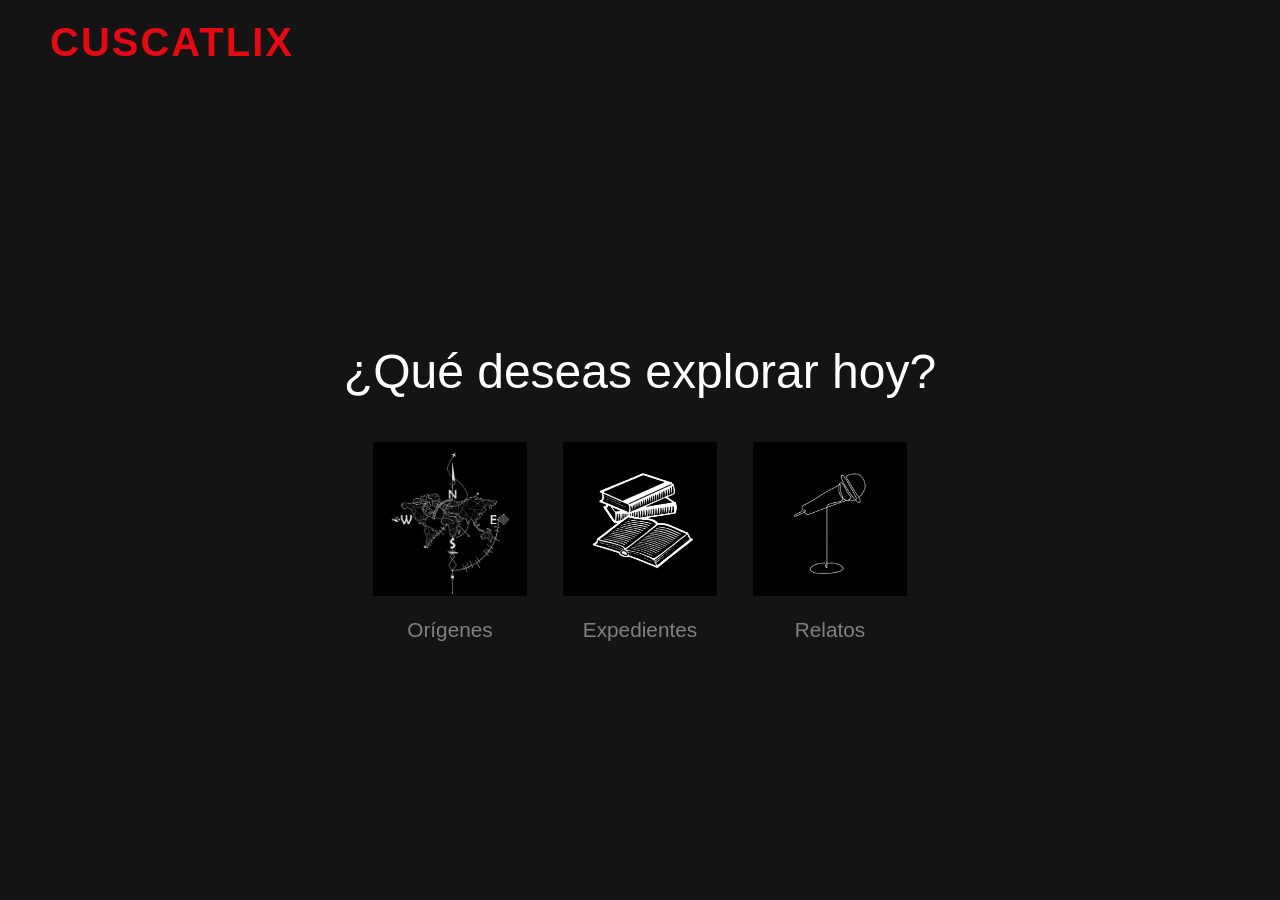
==== index.html @ 32308365 "Inicio, Orígenes y Expedientes" ====
<!DOCTYPE html>
<html lang="es">
<head>
    <meta charset="UTF-8">
    <meta name="viewport" content="width=device-width, initial-scale=1.0">
    <title>CUSCATLIX - Inicio</title>
    <link rel="stylesheet" href="css/style.css">
</head>
<body>
    <div class="contenedor-principal">
        
        <header class="encabezado">
            <h1 class="logo">CUSCATLIX</h1>
        </header>

        <main class="caja-perfiles">
            <h2 class="titulo-pregunta">¿Qué deseas explorar hoy?</h2>
            
            <div class="fila-botones">
                
                <div class="caja-boton">
                    <a href="origenes.html">
                        <img src="img/inicio1.jpg" alt="Orígenes de la Mitología" class="imagen-perfil">
                    </a>
                    <span class="texto-boton">Orígenes</span>
                </div>

                <div class="caja-boton">
                    <a href="expedientes.html">
                        <img src="img/inicio2.jpg" alt="Expedientes de Leyendas" class="imagen-perfil">
                    </a>
                    <span class="texto-boton">Expedientes</span>
                </div>

                <div class="caja-boton">
                    <a href="relatos.html">
                        <img src="img/inicio3.jpg" alt="Relatos y Cuentos" class="imagen-perfil">
                    </a>
                    <span class="texto-boton">Relatos</span>
                </div>

            </div>
        </main>
    </div>
</body>
</html>
---- css/style.css ----
/*  Estilos para la pagina Inicio */

* {
    margin: 0;
    padding: 0;
    box-sizing: border-box;
}

body {
    background-color: #141414;
    color: #ffffff;
    font-family: Arial, sans-serif;
}

.contenedor-principal {
    display: flex;
    flex-direction: column;
    min-height: 100vh;
}

.encabezado {
    padding: 20px 50px;
}

.logo {
    color: #E50914;
    font-size: 2.5rem;
    font-weight: bold;
    letter-spacing: 2px;
}

/* Perfiles del inicio */
.caja-perfiles {
    display: flex;
    flex-direction: column;
    align-items: center;
    justify-content: center;
    flex-grow: 1; 
}

.titulo-pregunta {
    font-size: 3rem;
    font-weight: normal;
    margin-bottom: 40px;
    text-align: center;
}

.fila-botones {
    display: flex;
    gap: 30px; 
    justify-content: center;
    flex-wrap: wrap; 
}

.caja-boton {
    display: flex;
    flex-direction: column;
    align-items: center;
    text-align: center;
}

.imagen-perfil {
    width: 160px;
    height: 160px;
    object-fit: cover; 
    border-radius: 5px;
    border: 3px solid transparent; 
    transition: transform 0.3s ease, border 0.3s ease; 
    cursor: pointer;
}

.caja-boton:hover .imagen-perfil {
    transform: scale(1.1); 
    border: 3px solid white; 
}

.texto-boton {
    margin-top: 15px;
    font-size: 1.3rem;
    color: #808080; 
    transition: color 0.3s ease;
}

.caja-boton:hover .texto-boton {
    color: #ffffff; 
}

/* Estilos para la pagina Origenes */

/* Modificación del encabezado para que flote sobre la imagen */
.encabezado-secundario {
    display: flex;
    justify-content: space-between;
    align-items: center;
    position: absolute; 
    top: 0;
    z-index: 10;
    width: 100%;
    background: linear-gradient(to bottom, rgba(0, 0, 0, 0.8) 0%, rgba(0,0,0,0) 100%);
}

.boton-volver {
    color: white;
    text-decoration: none;
    font-size: 1.2rem;
    font-weight: bold;
    transition: color 0.3s ease;
}

.boton-volver:hover {
    color: #E50914; 
}

/* Banner de portada estilo película */
.contenedor-banner {
    position: relative;
    width: 100%;
    height: 70vh; 
}

.imagen-banner {
    width: 100%;
    height: 100%;
    object-fit: cover;
    object-position: center 20%;
}

.degradado-banner {
    position: absolute;
    bottom: 0;
    width: 100%;
    height: 100%;
    background: linear-gradient(to top, #141414 0%, transparent 60%, rgba(0,0,0,0.4) 100%);
}

.contenido-banner {
    position: absolute;
    bottom: 50px;
    left: 50px;
    z-index: 5;
}

.titulo-pelicula {
    font-size: 4.5rem;
    font-weight: bold;
    text-shadow: 2px 2px 4px rgba(0,0,0,0.8);
    margin-bottom: 10px;
}

.subtitulo-pelicula {
    font-size: 1.8rem;
    color: #a3a3a3;
    text-shadow: 1px 1px 3px rgba(0,0,0,0.8);
}

/* Información general debajo del banner */
.contenedor-informacion {
    display: flex;
    gap: 50px;
    padding: 0 50px 50px 50px;
    max-width: 1200px;
    margin: 0 auto;
}

.columna-texto {
    flex: 2; 
}

.texto-narrativo {
    font-size: 1.2rem;
    line-height: 1.6;
    margin-bottom: 20px;
    color: #d2d2d2; 
}

.texto-narrativo strong {
    color: white; 
}

.columna-imagen {
    flex: 1; 
    display: flex;
    align-items: flex-start;
}

.imagen-secundaria {
    width: 100%;
    border-radius: 5px;
    box-shadow: 0 4px 10px rgba(0,0,0,0.6);
}


/*  Estilos para la pagina Expedientes */

/* Espacio superior para que el encabezado no tape el título */
.titulo-seccion-expedientes {
    text-align: center;
    padding-top: 100px;
    padding-bottom: 40px;
}

.titulo-seccion-expedientes h2 {
    font-size: 3rem;
    margin-bottom: 10px;
}

.titulo-seccion-expedientes p {
    color: #a3a3a3;
    font-size: 1.2rem;
}

/* Contenedor central de la lista de expedientes */
.contenedor-expedientes {
    display: flex;
    flex-direction: column;
    gap: 30px;
    max-width: 1000px;

    margin: 0 auto 100px auto;

    padding: 0 20px;
}

/* Diseño de la tarjeta horizontal */
.tarjeta-expediente {
    display: flex;
    background-color: #1a1a1a; 
    border-radius: 8px;
    overflow: hidden; 
    box-shadow: 0 10px 20px rgba(0,0,0,0.8);
    border-left: 5px solid #E50914; 
    transition: transform 0.3s ease, background-color 0.3s ease;
    height: 400px; /* ¡NUEVO! Fijamos la altura de todas las tarjetas */
}

/* Efecto al pasar el mouse */
.tarjeta-expediente:hover {
    transform: translateY(-5px); 
    background-color: #222222; 
}

/* Variación de posicion de imagenes */
.tarjeta-expediente:nth-child(even) {
    flex-direction: row-reverse;
    border-left: none; 
    border-right: 5px solid #E50914; 
}

/* Imagen del expediente */
.expediente-imagen {
    width: 40%; 
    height: 100%;
    object-fit: cover;
    padding: 30px;
}

/* Texto */
.expediente-contenido {
    width: 60%; 
    padding: 30px 40px;
    display: flex;
    flex-direction: column;
    overflow-y: auto; /* Scroll */
}

/* Diseño del scroll */
.expediente-contenido::-webkit-scrollbar {
    width: 8px;
}
.expediente-contenido::-webkit-scrollbar-track {
    background: #1a1a1a; 
}
.expediente-contenido::-webkit-scrollbar-thumb {
    background-color: #E50914; 
    border-radius: 4px;
}

.expediente-contenido h3 {
    font-size: 1.2rem;
    margin-bottom: 20px;
    margin: 0 auto;
    color: #ffffff;
    flex-shrink: 0; /* Evita que el título se encoja al scrollear */
}
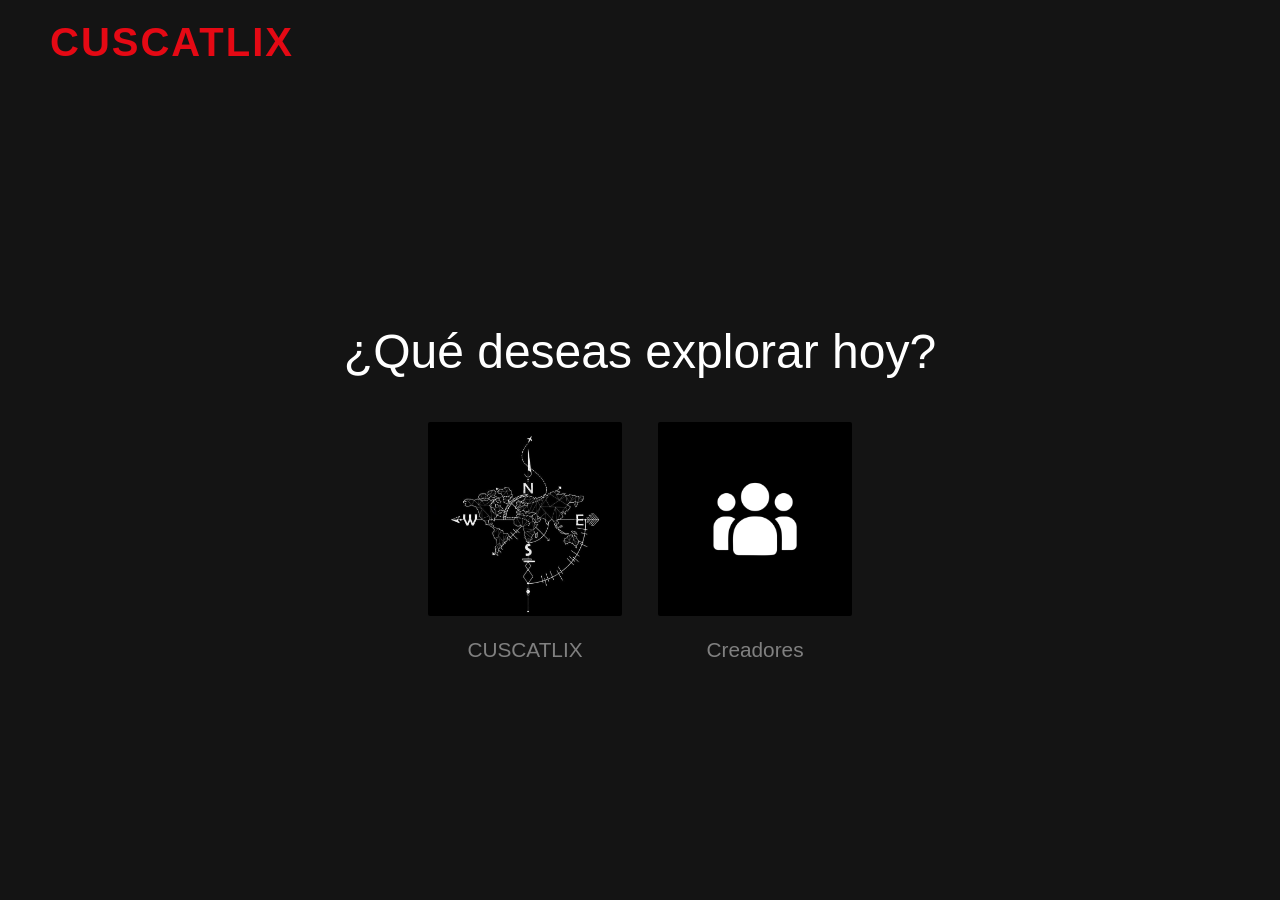
==== commit 2eb9cb23: "Galería de fotos, Contacto corregido y Menú" ====
--- a/index.html
+++ b/index.html
@@ -20,23 +20,16 @@
                 
                 <div class="caja-boton">
                     <a href="origenes.html">
-                        <img src="img/inicio1.jpg" alt="Orígenes de la Mitología" class="imagen-perfil">
+                        <img src="img/inicio1.jpg" alt="Entrar a CUSCATLIX" class="imagen-perfil">
                     </a>
-                    <span class="texto-boton">Orígenes</span>
+                    <span class="texto-boton">CUSCATLIX</span>
                 </div>
 
                 <div class="caja-boton">
-                    <a href="expedientes.html">
-                        <img src="img/inicio2.jpg" alt="Expedientes de Leyendas" class="imagen-perfil">
+                    <a href="creadores.html">
+                        <img src="img/creadores.jpg" alt="Ver Creadores" class="imagen-perfil">
                     </a>
-                    <span class="texto-boton">Expedientes</span>
-                </div>
-
-                <div class="caja-boton">
-                    <a href="relatos.html">
-                        <img src="img/inicio3.jpg" alt="Relatos y Cuentos" class="imagen-perfil">
-                    </a>
-                    <span class="texto-boton">Relatos</span>
+                    <span class="texto-boton">Creadores</span>
                 </div>
 
             </div>
--- a/css/style.css
+++ b/css/style.css
@@ -1,5 +1,6 @@
-/*  Estilos para la pagina Inicio */
-
+/* =========================================
+   RESETEO GENERAL PA QUE NO SE ROMPA NADA
+   ========================================= */
 * {
     margin: 0;
     padding: 0;
@@ -12,6 +13,119 @@
     font-family: Arial, sans-serif;
 }
 
+/* =========================================
+   MENU MULTINIVEL - NIVEL 3 (AL FIN QUEDO)
+   ========================================= */
+
+/* ESTA ES LA BARRA NEGRA DE ARRIBA */
+.barra-navegacion {
+    display: flex;
+    justify-content: space-between;
+    align-items: center;
+    background-color: rgba(20, 20, 20, 0.95); /* MEDIO TRANSPARENTE */
+    padding: 15px 50px;
+    position: sticky;
+    top: 0;
+    z-index: 1000;
+    border-bottom: 2px solid #E50914; 
+}
+
+/* EL LOGO ROJO A LA DERECHA */
+.nav-logo a {
+    color: #E50914;
+    font-size: 2rem;
+    font-weight: bold;
+    text-decoration: none;
+    letter-spacing: 2px;
+}
+
+/* NIVEL 1 - LA LISTA DE BOTONES A LA IZQUIERDA */
+.menu-principal {
+    list-style: none;
+    display: flex;
+    gap: 40px; /* ESPACIO PA QUE RESPIREN Y NO SE VEA AMONTONADO */
+    margin: 0;
+    padding: 0;
+}
+
+.menu-principal > li {
+    position: relative; 
+}
+
+/* ESTILO DE LOS TEXTOS DEL MENU */
+.menu-principal a {
+    color: #ffffff;
+    text-decoration: none;
+    font-size: 1.1rem;
+    transition: color 0.3s ease;
+    display: block;
+    padding: 10px 15px; 
+}
+
+.menu-principal a:hover {
+    color: #E50914; /* SE PONE ROJO CUANDO PASAS EL MOUSE */
+}
+
+/* =========================================
+   SUBMENUS (NIVEL 2 Y 3)
+   ========================================= */
+
+/* NIVEL 2 - EL PRIMER CUADRO QUE BAJA */
+.submenu {
+    display: none;
+    position: absolute;
+    top: 100%; 
+    left: 0;
+    background-color: #1a1a1a;
+    min-width: 220px; 
+    list-style: none;
+    padding: 10px 0;
+    border-radius: 5px;
+    box-shadow: 0 8px 16px rgba(0,0,0,0.8);
+    border: 1px solid #333;
+}
+
+/* QUE APAREZCA EL NIVEL 2 AL PASAR EL MOUSE */
+.tiene-submenu:hover > .submenu {
+    display: block;
+}
+
+.submenu li {
+    position: relative; 
+}
+
+.submenu a {
+    padding: 12px 20px;
+    font-size: 1rem;
+}
+
+.submenu a:hover {
+    background-color: #333;
+}
+
+/* NIVEL 3 - EL MENU QUE SALE HACIA LA DERECHA (EL QUE PIDE EL PROFE) */
+.submenu-nivel3 {
+    display: none;
+    position: absolute;
+    top: 0; 
+    left: 100%; /* SE ABRE A LA DERECHA DEL OTRO MENU */
+    background-color: #1a1a1a;
+    min-width: 240px; /* ESPACIO PA LOS LINKS DE YOUTUBE Y SPOTIFY */
+    list-style: none;
+    padding: 10px 0;
+    border-radius: 5px;
+    box-shadow: 0 8px 16px rgba(0,0,0,0.8);
+    border: 1px solid #E50914; /* BORDE ROJO PA QUE DESTAQUE MAS */
+}
+
+/* QUE APAREZCA EL NIVEL 3 */
+.tiene-submenu-lateral:hover > .submenu-nivel3 {
+    display: block;
+}
+
+/* =========================================
+   ESTILOS PARA EL INDEX (PANTALLA DE PERFILES)
+   ========================================= */
 .contenedor-principal {
     display: flex;
     flex-direction: column;
@@ -29,7 +143,7 @@
     letter-spacing: 2px;
 }
 
-/* Perfiles del inicio */
+/* CENTRANDO LOS PERFILES ESTILO NETFLIX */
 .caja-perfiles {
     display: flex;
     flex-direction: column;
@@ -59,9 +173,10 @@
     text-align: center;
 }
 
+/* LAS FOTOS CUADRADAS DE LOS PERFILES */
 .imagen-perfil {
-    width: 160px;
-    height: 160px;
+    width: 200px;
+    height: 200px;
     object-fit: cover; 
     border-radius: 5px;
     border: 3px solid transparent; 
@@ -85,33 +200,12 @@
     color: #ffffff; 
 }
 
-/* Estilos para la pagina Origenes */
-
-/* Modificación del encabezado para que flote sobre la imagen */
-.encabezado-secundario {
-    display: flex;
-    justify-content: space-between;
-    align-items: center;
-    position: absolute; 
-    top: 0;
-    z-index: 10;
-    width: 100%;
-    background: linear-gradient(to bottom, rgba(0, 0, 0, 0.8) 0%, rgba(0,0,0,0) 100%);
-}
-
-.boton-volver {
-    color: white;
-    text-decoration: none;
-    font-size: 1.2rem;
-    font-weight: bold;
-    transition: color 0.3s ease;
-}
-
-.boton-volver:hover {
-    color: #E50914; 
-}
-
-/* Banner de portada estilo película */
+/* =========================================
+   ESTILOS PARA LA PAGINA DE ORIGENES
+   YA NO DOY MAS, ME SIENTO MAS DEBIL QUE ESCANOR DE NOCHE MAQUETANDO ESTO
+   ========================================= */
+
+/* EL BANNER GIGANTE DE LA PELICULA */
 .contenedor-banner {
     position: relative;
     width: 100%;
@@ -125,6 +219,7 @@
     object-position: center 20%;
 }
 
+/* ESTO HACE QUE SE FUNDA A NEGRO ABAJO DEL BANNER */
 .degradado-banner {
     position: absolute;
     bottom: 0;
@@ -153,7 +248,7 @@
     text-shadow: 1px 1px 3px rgba(0,0,0,0.8);
 }
 
-/* Información general debajo del banner */
+/* LA INFO QUE VA DEBAJO DEL BANNER */
 .contenedor-informacion {
     display: flex;
     gap: 50px;
@@ -189,10 +284,11 @@
     box-shadow: 0 4px 10px rgba(0,0,0,0.6);
 }
 
-
-/*  Estilos para la pagina Expedientes */
-
-/* Espacio superior para que el encabezado no tape el título */
+/* =========================================
+   ESTILOS PARA LA PAGINA EXPEDIENTES
+   (AL FIN LA ULTIMA SECCION POR HOY)
+   ========================================= */
+
 .titulo-seccion-expedientes {
     text-align: center;
     padding-top: 100px;
@@ -209,19 +305,17 @@
     font-size: 1.2rem;
 }
 
-/* Contenedor central de la lista de expedientes */
+/* AQUI VAN TODAS LAS CARTAS DE LAS LEYENDAS */
 .contenedor-expedientes {
     display: flex;
     flex-direction: column;
     gap: 30px;
     max-width: 1000px;
-
     margin: 0 auto 100px auto;
-
     padding: 0 20px;
 }
 
-/* Diseño de la tarjeta horizontal */
+/* DISEÑO DE CADA CARTA HORIZONTAL */
 .tarjeta-expediente {
     display: flex;
     background-color: #1a1a1a; 
@@ -230,23 +324,21 @@
     box-shadow: 0 10px 20px rgba(0,0,0,0.8);
     border-left: 5px solid #E50914; 
     transition: transform 0.3s ease, background-color 0.3s ease;
-    height: 400px; /* ¡NUEVO! Fijamos la altura de todas las tarjetas */
-}
-
-/* Efecto al pasar el mouse */
+    height: 400px; 
+}
+
 .tarjeta-expediente:hover {
     transform: translateY(-5px); 
     background-color: #222222; 
 }
 
-/* Variación de posicion de imagenes */
+/* HACE EL EFECTO ZIG-ZAG CON LAS CARTAS PARES */
 .tarjeta-expediente:nth-child(even) {
     flex-direction: row-reverse;
     border-left: none; 
     border-right: 5px solid #E50914; 
 }
 
-/* Imagen del expediente */
 .expediente-imagen {
     width: 40%; 
     height: 100%;
@@ -254,16 +346,16 @@
     padding: 30px;
 }
 
-/* Texto */
+/* LA CAJA DEL TEXTO QUE TIENE SCROLL */
 .expediente-contenido {
     width: 60%; 
     padding: 30px 40px;
     display: flex;
     flex-direction: column;
-    overflow-y: auto; /* Scroll */
-}
-
-/* Diseño del scroll */
+    overflow-y: auto; 
+}
+
+/* TUNING DE LA BARRA DE SCROLL PA QUE SE VEA BIEN PRO */
 .expediente-contenido::-webkit-scrollbar {
     width: 8px;
 }
@@ -280,7 +372,52 @@
     margin-bottom: 20px;
     margin: 0 auto;
     color: #ffffff;
-    flex-shrink: 0; /* Evita que el título se encoja al scrollear */
-}
-
-
+    flex-shrink: 0; 
+}
+
+
+/* =========================================
+   ESTILOS PARA LA GALERIA DE IMAGENES
+   YA CASI TERMINAMOS, UN CAFE MAS Y CORONO
+   ========================================= */
+
+.contenedor-pagina-galeria {
+    max-width: 1200px;
+    margin: 0 auto;
+    padding: 0 20px 80px 20px;
+}
+
+/* LA MAGIA DEL GRID (Acomoda las fotos solitas) */
+.cuadricula-galeria {
+    display: grid;
+    /* Esto hace que las fotos se adapten al tamaño de la pantalla */
+    grid-template-columns: repeat(auto-fill, minmax(250px, 1fr));
+    gap: 20px; /* Separacion entre fotos */
+}
+
+/* EL MARCO DE CADA FOTO */
+.item-galeria {
+    width: 100%;
+    height: 250px; /* Altura fija para que no se vea disparejo */
+    overflow: hidden;
+    border-radius: 8px;
+    border: 2px solid #333;
+    transition: border-color 0.3s ease, box-shadow 0.3s ease;
+}
+
+.item-galeria img {
+    width: 100%;
+    height: 100%;
+    object-fit: cover; /* Centra y recorta la foto bonito sin deformarla */
+    transition: transform 0.4s ease; /* Transicion suave pal hover */
+}
+
+/* EFECTO NETFLIX AL PASAR EL MOUSE (ESTOY EN MI MAYOR MOMENTO DE ESQUISOFRENIA XD) */
+.item-galeria:hover {
+    border-color: #E50914;
+    box-shadow: 0 0 15px rgba(229, 9, 20, 0.5);
+}
+
+.item-galeria:hover img {
+    transform: scale(1.1); /* Zoom a la imagen */
+}
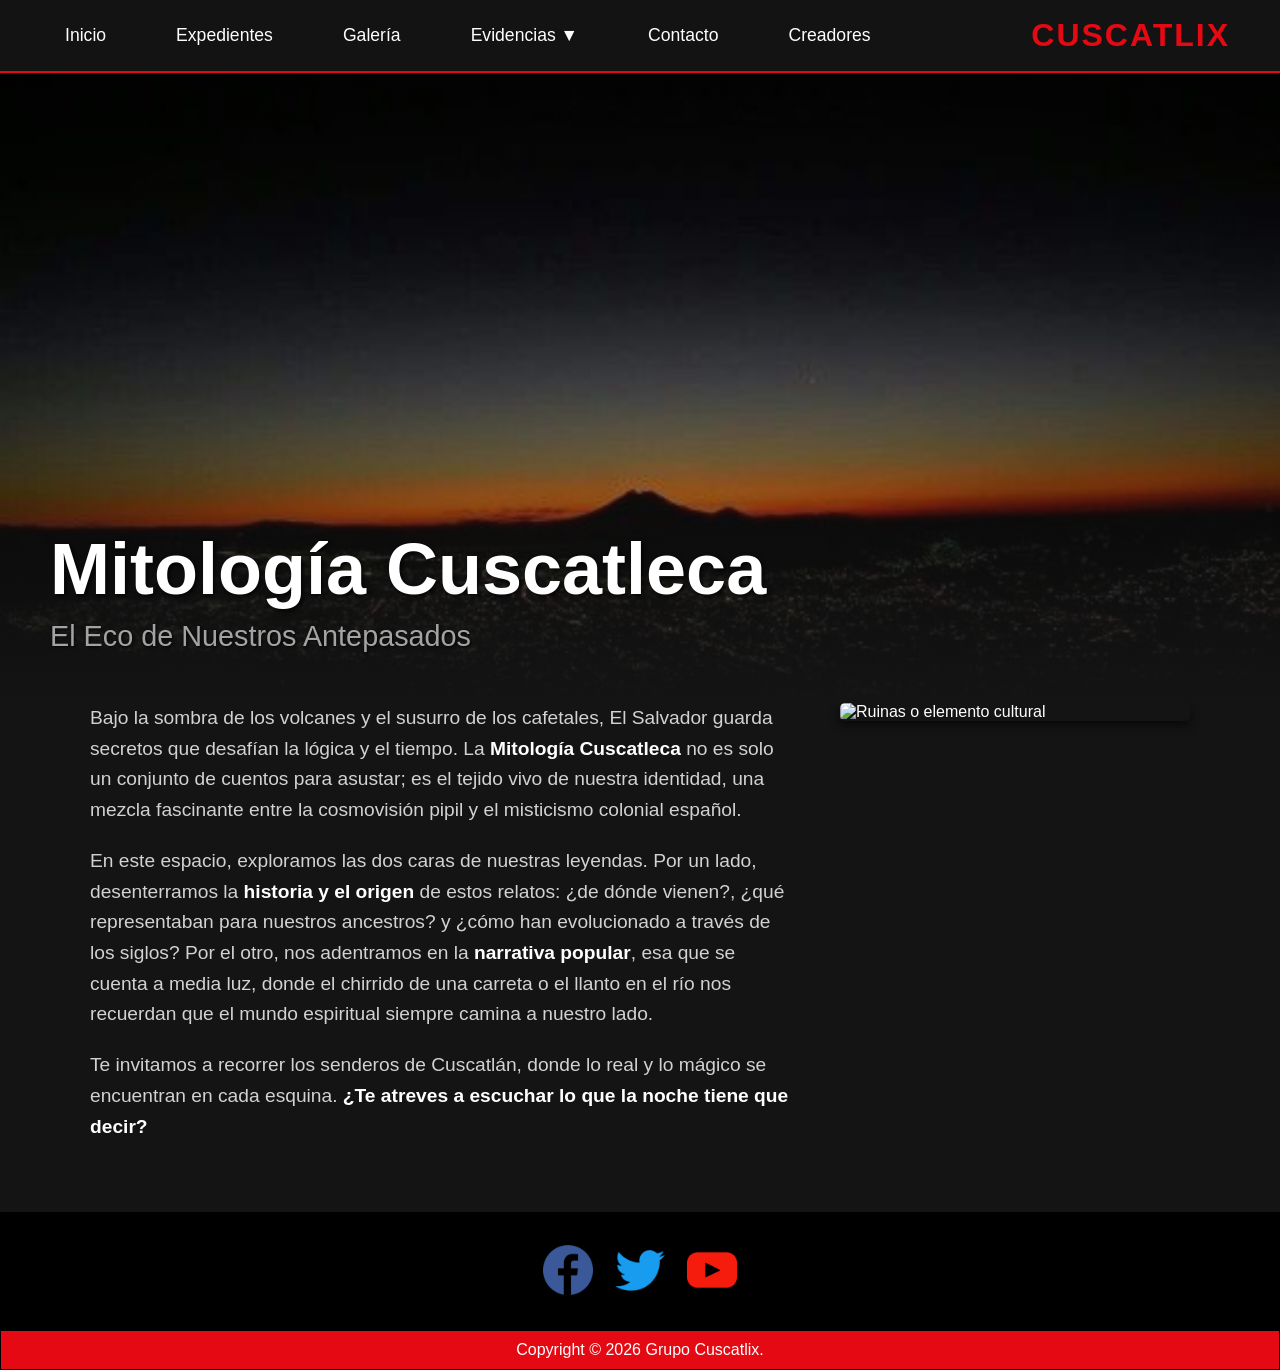
==== commit 40a9aaa4: "gh repo clone Edgar001ruiz/CUSCATLIX" ====
--- a/index.html
+++ b/index.html
@@ -4,36 +4,91 @@
     <meta charset="UTF-8">
     <meta name="viewport" content="width=device-width, initial-scale=1.0">
     <title>CUSCATLIX - Inicio</title>
+    <link rel="icon" type=imagen/jpg href="img/LogoCuscatlix.ICO">
     <link rel="stylesheet" href="css/style.css">
 </head>
 <body>
-    <div class="contenedor-principal">
+    
+    <nav class="barra-navegacion">
         
-        <header class="encabezado">
-            <h1 class="logo">CUSCATLIX</h1>
-        </header>
+        <ul class="menu-principal">
+            <li><a href="index.html">Inicio</a></li>
+            <li><a href="expedientes.html">Expedientes</a></li>
+            <li><a href="galeria.html">Galería</a></li>
+            
+            <li class="tiene-submenu">
+                <a href="#">Evidencias ▼</a>
+                <ul class="submenu">
+                    <li class="tiene-submenu-lateral">
+                        <a href="#">Podcasts ►</a>
+                        <ul class="submenu-nivel3">
+                            <li><a href="https://open.spotify.com/search/leyendas%20el%20salvador" target="_blank">Relatos de la Noche</a></li>
+                            <li><a href="https://open.spotify.com/search/mitologia%20cuscatleca" target="_blank">Misterios Cuscatlecos</a></li>
+                            <li><a href="https://open.spotify.com/search/siguanaba%20podcast" target="_blank">Voces del Más Allá</a></li>
+                        </ul>
+                    </li>
+                    <li class="tiene-submenu-lateral">
+                        <a href="#">Videos ►</a>
+                        <ul class="submenu-nivel3">
+                            <li><a href="https://www.youtube.com/results?search_query=avistamiento+siguanaba" target="_blank">Avistamiento: La Siguanaba</a></li>
+                            <li><a href="https://www.youtube.com/results?search_query=historia+del+cadejo+el+salvador" target="_blank">Documental: El Cadejo</a></li>
+                            <li><a href="https://www.youtube.com/results?search_query=leyendas+de+el+salvador+animadas" target="_blank">Animación: Leyendas Vivas</a></li>
+                        </ul>
+                    </li>
+                </ul>
+            </li>
+         <li><a href="registro.html">Contacto</a></li>
+         <li><a href="creadores.html">Creadores</a></li>
+        </ul>
 
-        <main class="caja-perfiles">
-            <h2 class="titulo-pregunta">¿Qué deseas explorar hoy?</h2>
-            
-            <div class="fila-botones">
-                
-                <div class="caja-boton">
-                    <a href="origenes.html">
-                        <img src="img/inicio1.jpg" alt="Entrar a CUSCATLIX" class="imagen-perfil">
-                    </a>
-                    <span class="texto-boton">CUSCATLIX</span>
-                </div>
+        <div class="nav-logo">
+            <a href="index.html">CUSCATLIX</a>
+        </div>
+        
+    </nav>
 
-                <div class="caja-boton">
-                    <a href="creadores.html">
-                        <img src="img/creadores.jpg" alt="Ver Creadores" class="imagen-perfil">
-                    </a>
-                    <span class="texto-boton">Creadores</span>
-                </div>
 
-            </div>
-        </main>
+
+
+
+    <div class="contenedor-banner">
+        <img src="img/portada-origenes.jpg" alt="Paisaje de El Salvador" class="imagen-banner">
+        <div class="degradado-banner"></div>
+        
+        <div class="contenido-banner">
+            <h1 class="titulo-pelicula">Mitología Cuscatleca</h1>
+            <p class="subtitulo-pelicula">El Eco de Nuestros Antepasados</p>
+        </div>
     </div>
+
+    <main class="contenedor-informacion">
+        <div class="columna-texto">
+            <p class="texto-narrativo">
+                Bajo la sombra de los volcanes y el susurro de los cafetales, El Salvador guarda secretos que desafían la lógica y el tiempo. La <strong>Mitología Cuscatleca</strong> no es solo un conjunto de cuentos para asustar; es el tejido vivo de nuestra identidad, una mezcla fascinante entre la cosmovisión pipil y el misticismo colonial español.
+            </p>
+            <p class="texto-narrativo">
+                En este espacio, exploramos las dos caras de nuestras leyendas. Por un lado, desenterramos la <strong>historia y el origen</strong> de estos relatos: ¿de dónde vienen?, ¿qué representaban para nuestros ancestros? y ¿cómo han evolucionado a través de los siglos? Por el otro, nos adentramos en la <strong>narrativa popular</strong>, esa que se cuenta a media luz, donde el chirrido de una carreta o el llanto en el río nos recuerdan que el mundo espiritual siempre camina a nuestro lado.
+            </p>
+            <p class="texto-narrativo">
+                Te invitamos a recorrer los senderos de Cuscatlán, donde lo real y lo mágico se encuentran en cada esquina. <strong>¿Te atreves a escuchar lo que la noche tiene que decir?</strong>
+            </p>
+        </div>
+        
+        <div class="columna-imagen">
+            <img src="img/imagen-cultura.jpg" alt="Ruinas o elemento cultural" class="imagen-secundaria">
+        </div>
+    </main>
+
+     <footer>
+        <table id="redes">
+            <tr>
+                <td><a href="https://www.facebook.com/share/v/18DWLWujza/" target="_blank"><img src="img/fb.png" alt="Facebook"></a></td>
+                <td><a href="https://x.com/i/status/2034630977826558211" target="_blank"><img src="img/tw.png" alt="Twitter"></a></td>
+                <td><a href="https://www.youtube.com/@Conseilyherreralara78" target="_blank"><img src="img/yt.png" alt="YouTube"></a></td>
+            </tr>
+        </table>
+        <p>Copyright © 2026 Grupo Cuscatlix.</p>
+    </footer>
+
 </body>
 </html>
--- a/css/style.css
+++ b/css/style.css
@@ -1,6 +1,3 @@
-/* =========================================
-   RESETEO GENERAL PA QUE NO SE ROMPA NADA
-   ========================================= */
 * {
     margin: 0;
     padding: 0;
@@ -13,9 +10,7 @@
     font-family: Arial, sans-serif;
 }
 
-/* =========================================
-   MENU MULTINIVEL - NIVEL 3 (AL FIN QUEDO)
-   ========================================= */
+/*   MENU MULTINIVEL - NIVEL 3 */
 
 /* ESTA ES LA BARRA NEGRA DE ARRIBA */
 .barra-navegacion {
@@ -66,9 +61,7 @@
     color: #E50914; /* SE PONE ROJO CUANDO PASAS EL MOUSE */
 }
 
-/* =========================================
-   SUBMENUS (NIVEL 2 Y 3)
-   ========================================= */
+/*  SUBMENUS (NIVEL 2 Y 3) */
 
 /* NIVEL 2 - EL PRIMER CUADRO QUE BAJA */
 .submenu {
@@ -103,14 +96,14 @@
     background-color: #333;
 }
 
-/* NIVEL 3 - EL MENU QUE SALE HACIA LA DERECHA (EL QUE PIDE EL PROFE) */
+/* NIVEL 3 - EL MENU QUE SALE HACIA LA DERECHA */
 .submenu-nivel3 {
     display: none;
     position: absolute;
     top: 0; 
     left: 100%; /* SE ABRE A LA DERECHA DEL OTRO MENU */
     background-color: #1a1a1a;
-    min-width: 240px; /* ESPACIO PA LOS LINKS DE YOUTUBE Y SPOTIFY */
+    min-width: 240px; /* ESPACIO PA LOS LINKS DEL YUTU Y SPOTIFY */
     list-style: none;
     padding: 10px 0;
     border-radius: 5px;
@@ -123,9 +116,8 @@
     display: block;
 }
 
-/* =========================================
-   ESTILOS PARA EL INDEX (PANTALLA DE PERFILES)
-   ========================================= */
+
+/*  ESTILOS PARA EL INDEX (PANTALLA DE PERFILES) */
 .contenedor-principal {
     display: flex;
     flex-direction: column;
@@ -200,10 +192,8 @@
     color: #ffffff; 
 }
 
-/* =========================================
-   ESTILOS PARA LA PAGINA DE ORIGENES
-   YA NO DOY MAS, ME SIENTO MAS DEBIL QUE ESCANOR DE NOCHE MAQUETANDO ESTO
-   ========================================= */
+/*  ESTILOS PARA LA PAGINA DE ORIGENES
+   YA NO DOY MAS, ME SIENTO MAS DEBIL QUE ESCANOR DE NOCHE MAQUETANDO ESTO */
 
 /* EL BANNER GIGANTE DE LA PELICULA */
 .contenedor-banner {
@@ -284,10 +274,9 @@
     box-shadow: 0 4px 10px rgba(0,0,0,0.6);
 }
 
-/* =========================================
-   ESTILOS PARA LA PAGINA EXPEDIENTES
-   (AL FIN LA ULTIMA SECCION POR HOY)
-   ========================================= */
+
+/*  ESTILOS PARA LA PAGINA EXPEDIENTES
+   (AL FIN LA ULTIMA SECCION POR HOY) */
 
 .titulo-seccion-expedientes {
     text-align: center;
@@ -376,10 +365,8 @@
 }
 
 
-/* =========================================
-   ESTILOS PARA LA GALERIA DE IMAGENES
-   YA CASI TERMINAMOS, UN CAFE MAS Y CORONO
-   ========================================= */
+/* ESTILOS PARA LA GALERIA DE IMAGENES
+   YA CASI TERMINAMOS, UN CAFE MAS Y CORONO*/
 
 .contenedor-pagina-galeria {
     max-width: 1200px;
@@ -409,7 +396,7 @@
     width: 100%;
     height: 100%;
     object-fit: cover; /* Centra y recorta la foto bonito sin deformarla */
-    transition: transform 0.4s ease; /* Transicion suave pal hover */
+    transition: transform 0.4s ease; /* Transicion pal hover */
 }
 
 /* EFECTO NETFLIX AL PASAR EL MOUSE (ESTOY EN MI MAYOR MOMENTO DE ESQUISOFRENIA XD) */
@@ -420,4 +407,36 @@
 
 .item-galeria:hover img {
     transform: scale(1.1); /* Zoom a la imagen */
+}
+
+/* Esto es el footer del sitio web hola como estás bien y tu */
+
+#redes {
+    margin: 20px auto;
+}
+
+#redes td {
+    padding: 10px;
+}
+
+#redes img {
+    width: 50px;
+    transition: transform 0.3s ease; /* Transición */
+}
+
+#redes img:hover {
+    transform: scale(1.2);
+}
+
+footer {
+    background: #000; /* Fondo más oscuro */
+    text-align: center;
+    padding: 1px;
+}
+
+footer p {
+    background: #E50914;
+    padding: 10px;
+    margin-top: 15px;
+    color: white;
 }
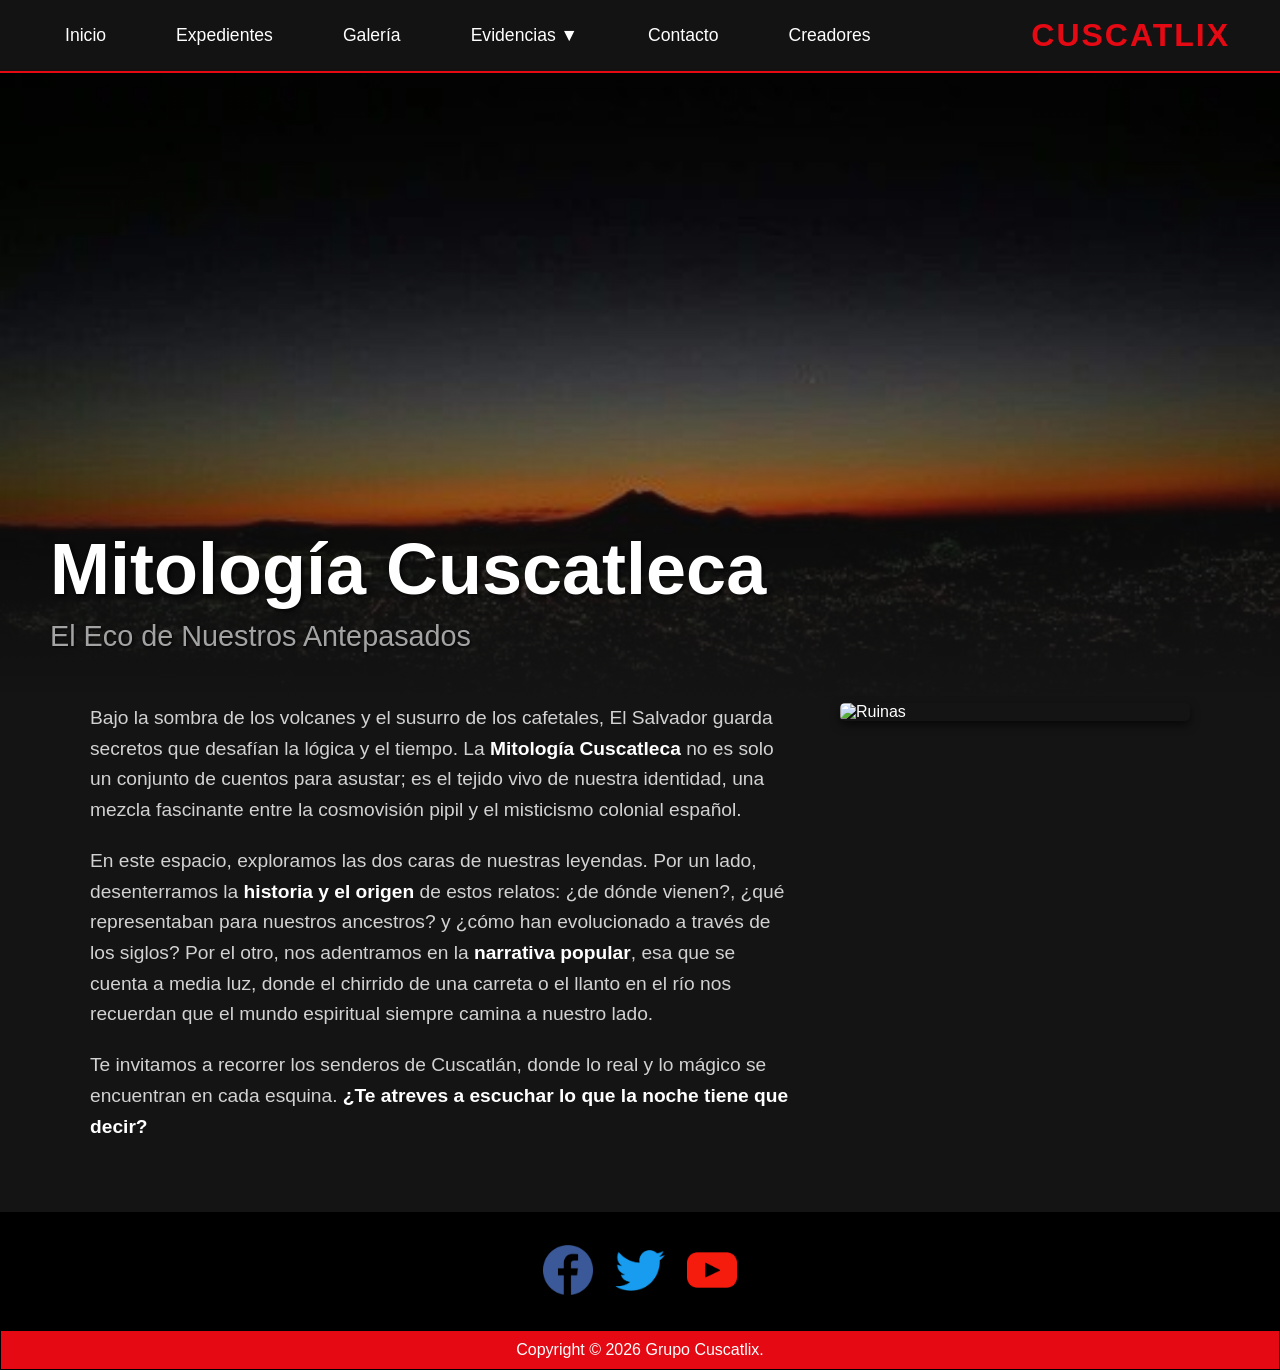
==== commit b3146c04: "Animaciones y  transformaciones" ====
--- a/index.html
+++ b/index.html
@@ -55,27 +55,32 @@
         <img src="img/portada-origenes.jpg" alt="Paisaje de El Salvador" class="imagen-banner">
         <div class="degradado-banner"></div>
         
-        <div class="contenido-banner">
+        <div class="contenido-banner animar-entrada">
             <h1 class="titulo-pelicula">Mitología Cuscatleca</h1>
             <p class="subtitulo-pelicula">El Eco de Nuestros Antepasados</p>
         </div>
     </div>
 
     <main class="contenedor-informacion">
-        <div class="columna-texto">
+        <div class="columna-texto animar-entrada retraso-1">
             <p class="texto-narrativo">
-                Bajo la sombra de los volcanes y el susurro de los cafetales, El Salvador guarda secretos que desafían la lógica y el tiempo. La <strong>Mitología Cuscatleca</strong> no es solo un conjunto de cuentos para asustar; es el tejido vivo de nuestra identidad, una mezcla fascinante entre la cosmovisión pipil y el misticismo colonial español.
+                Bajo la sombra de los volcanes y el susurro de los cafetales, El Salvador guarda 
+                secretos que desafían la lógica y el tiempo. La <strong>Mitología Cuscatleca</strong> 
+                no es solo un conjunto de cuentos para asustar; es el tejido vivo de nuestra identidad,
+                 una mezcla fascinante entre la cosmovisión pipil y el misticismo colonial español.
             </p>
+
             <p class="texto-narrativo">
                 En este espacio, exploramos las dos caras de nuestras leyendas. Por un lado, desenterramos la <strong>historia y el origen</strong> de estos relatos: ¿de dónde vienen?, ¿qué representaban para nuestros ancestros? y ¿cómo han evolucionado a través de los siglos? Por el otro, nos adentramos en la <strong>narrativa popular</strong>, esa que se cuenta a media luz, donde el chirrido de una carreta o el llanto en el río nos recuerdan que el mundo espiritual siempre camina a nuestro lado.
             </p>
             <p class="texto-narrativo">
                 Te invitamos a recorrer los senderos de Cuscatlán, donde lo real y lo mágico se encuentran en cada esquina. <strong>¿Te atreves a escuchar lo que la noche tiene que decir?</strong>
             </p>
-        </div>
+
+            </div>
         
-        <div class="columna-imagen">
-            <img src="img/imagen-cultura.jpg" alt="Ruinas o elemento cultural" class="imagen-secundaria">
+        <div class="columna-imagen animar-entrada retraso-2">
+            <img src="img/imagen-cultura.jpg" alt="Ruinas" class="imagen-secundaria">
         </div>
     </main>
 
--- a/css/style.css
+++ b/css/style.css
@@ -312,9 +312,11 @@
     overflow: hidden; 
     box-shadow: 0 10px 20px rgba(0,0,0,0.8);
     border-left: 5px solid #E50914; 
-    transition: transform 0.3s ease, background-color 0.3s ease;
+    /* Esta línea ayuda a que la animación y el hover no choquen */
+    transition: transform 0.3s ease, background-color 0.3s ease, box-shadow 0.3s ease;
     height: 400px; 
 }
+
 
 .tarjeta-expediente:hover {
     transform: translateY(-5px); 
@@ -439,4 +441,165 @@
     padding: 10px;
     margin-top: 15px;
     color: white;
-}+}
+
+/* TITULOS DE CATEGORIAS */
+.titulo-categoria {
+    border-left: 5px solid #E50914;
+    padding-left: 15px;
+    margin: 40px 0 20px 0;
+    font-size: 1.8rem;
+    text-transform: uppercase;
+}
+
+/* ESTILO PARA LA BIBLIOTECA */
+.cuadricula-recursos {
+    display: grid;
+    grid-template-columns: repeat(auto-fit, minmax(300px, 1fr));
+    gap: 20px;
+}
+
+.tarjeta-recurso {
+    background: #1a1a1a;
+    padding: 30px;
+    border-radius: 10px;
+    text-decoration: none;
+    color: white;
+    border: 1px solid #333;
+    transition: transform 0.3s ease, border-color 0.3s ease;
+    text-align: center;
+}
+
+.tarjeta-recurso:hover {
+    transform: translateY(-10px);
+    border-color: #E50914;
+}
+
+.icono-recurso {
+    font-size: 3rem;
+    margin-bottom: 15px;
+}
+
+.btn-leer {
+    display: inline-block;
+    margin-top: 20px;
+    color: #E50914;
+    font-weight: bold;
+    text-transform: uppercase;
+    font-size: 0.8rem;
+}
+
+/* SECCION VIDEOS */
+.cuadricula-videos {
+    display: grid;
+    grid-template-columns: repeat(auto-fit, minmax(350px, 1fr));
+    gap: 30px;
+    margin-bottom: 50px;
+}
+
+.item-video h3 {
+    margin-top: 10px;
+    font-size: 1rem;
+    color: #b3b3b3;
+}
+.item-galeria {
+    position: relative;
+}
+
+.overlay-info {
+    position: absolute;
+    bottom: 0;
+    background: rgba(229, 9, 20, 0.8);
+    width: 100%;
+    padding: 10px;
+    text-align: center;
+    transform: translateY(100%);
+    transition: transform 0.3s ease;
+}
+
+.item-galeria:hover .overlay-info {
+    transform: translateY(0);
+}
+
+/* ESTILOS DE MULTIMEDIA Y TRANSFORMACIONES */
+
+.enlace-video {
+    text-decoration: none;
+}
+
+.portada-video {
+    position: relative;
+    width: 100%;
+    height: 215px;
+    background-color: #000;
+    border-radius: 8px;
+    overflow: hidden;
+    border: 2px solid #333;
+    transition: border-color 0.3s ease;
+}
+
+.portada-video img {
+    width: 100%;
+    height: 100%;
+    object-fit: cover;
+    opacity: 0.7;
+    transition: transform 0.5s ease, filter 0.3s ease; /* TRANSFORMACIÓN */
+}
+
+/* BOTON PLAY */
+.boton-play {
+    position: absolute;
+    top: 50%;
+    left: 50%;
+    transform: translate(-50%, -50%); /* Centrado*/
+    background-color: rgba(229, 9, 20, 0.8);
+    color: white;
+    font-size: 2rem;
+    width: 60px;
+    height: 60px;
+    border-radius: 50%;
+    display: flex;
+    align-items: center;
+    justify-content: center;
+    transition: all 0.3s ease;
+}
+
+/* TRANSFORMACIONES */
+
+.item-video:hover .portada-video img {
+    transform: scale(1.2); /* Zoom img */
+    filter: brightness(1); /* Opacidad */
+}
+
+.item-video:hover .boton-play {
+    transform: translate(-50%, -50%) scale(1.2); /* EL PLAY SE AGRANDA */
+    background-color: #E50914; /* ROJO BRILLANTE */
+    box-shadow: 0 0 20px rgba(229, 9, 20, 0.6);
+}
+
+.item-video:hover .portada-video {
+    border-color: #E50914;
+}
+
+/* SISTEMA DE ANIMACIONES MEJORADO */
+@keyframes entradaSuave {
+    0% {
+        opacity: 0;
+        transform: translateY(70px);
+    }
+    100% {
+        opacity: 1;
+        transform: translateY(0);
+    }
+}
+
+.animar-entrada {
+    /* Si la animación no carga, esto hace que se muestre */
+    animation: entradaSuave 1s cubic-bezier(0.25, 0.46, 0.45, 0.94) forwards;
+}
+
+/* Retrasos */
+.retraso-1 { animation-delay: 0.2s; }
+.retraso-2 { animation-delay: 0.4s; }
+.retraso-corto { animation-delay: 0.1s; }
+.retraso-medio { animation-delay: 0.3s; }
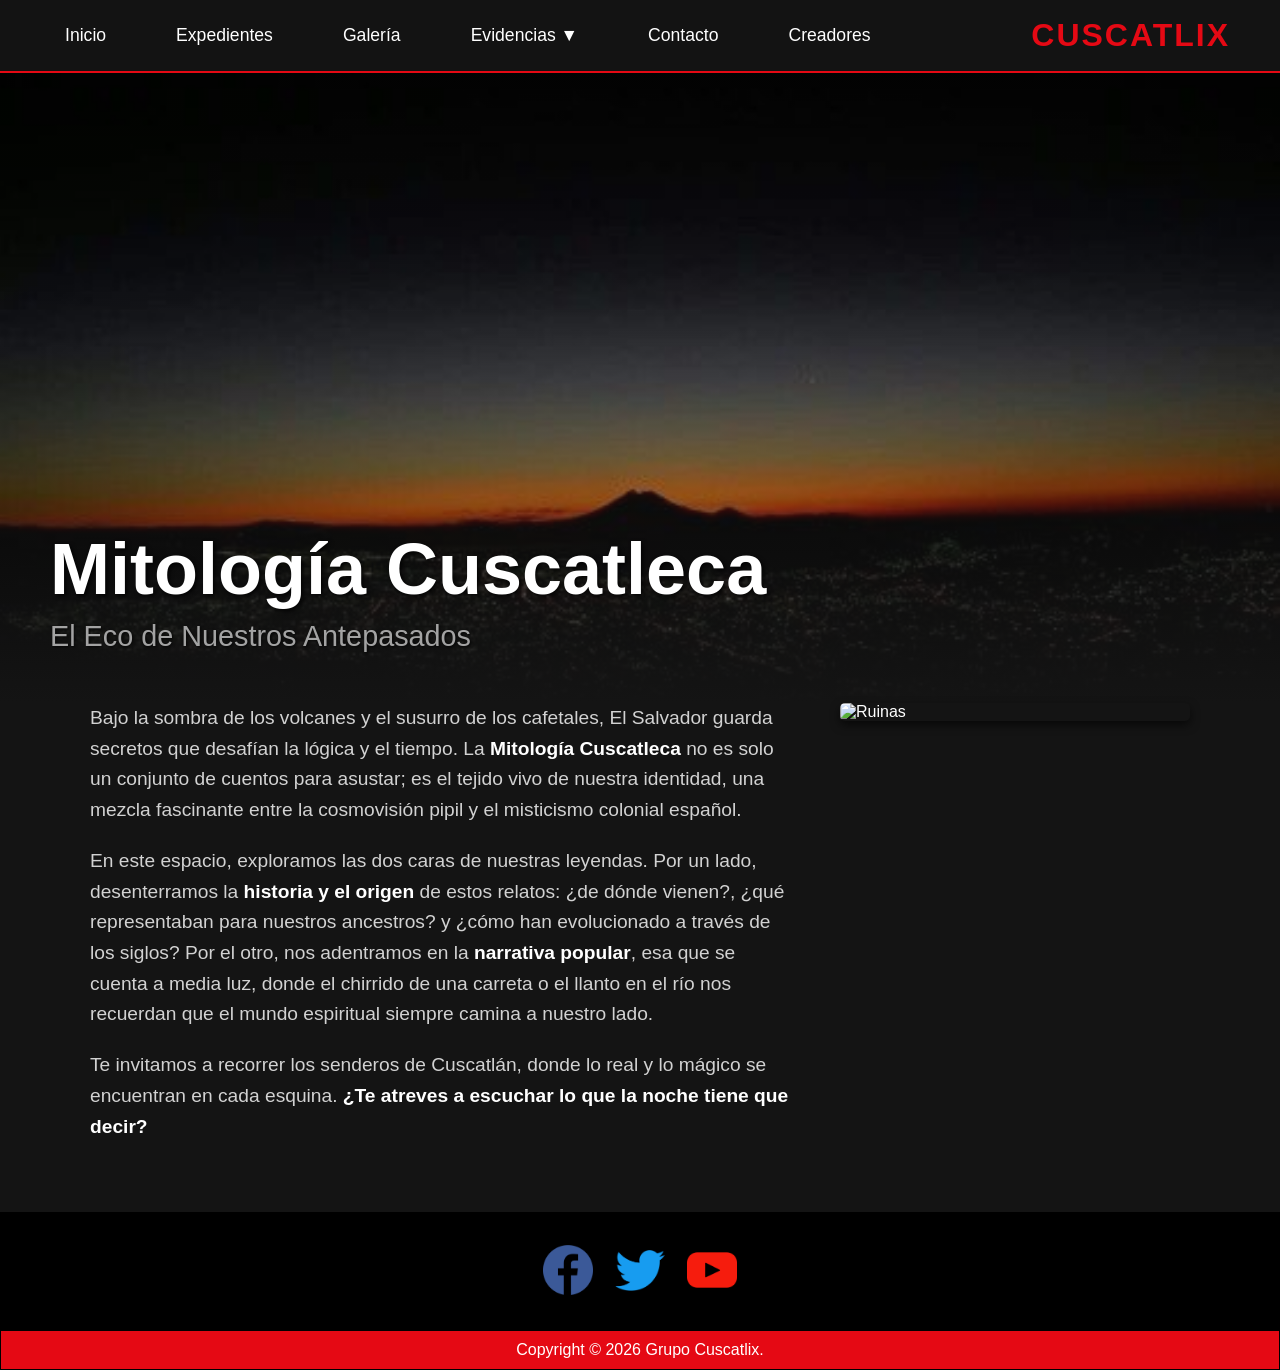
==== commit 824abec3: "Reponsive" ====
--- a/index.html
+++ b/index.html
@@ -10,6 +10,9 @@
 <body>
     
     <nav class="barra-navegacion">
+        <div class="menu-hamburguesa" id="btn-hamburguesa">
+            ☰
+        </div>
         
         <ul class="menu-principal">
             <li><a href="index.html">Inicio</a></li>
@@ -96,4 +99,6 @@
     </footer>
 
 </body>
+
+
 </html>
--- a/css/style.css
+++ b/css/style.css
@@ -602,4 +602,65 @@
 .retraso-1 { animation-delay: 0.2s; }
 .retraso-2 { animation-delay: 0.4s; }
 .retraso-corto { animation-delay: 0.1s; }
-.retraso-medio { animation-delay: 0.3s; }+.retraso-medio { animation-delay: 0.3s; }
+
+
+
+/* Ocultar el botón */
+.menu-hamburguesa {
+    display: none;
+    color: #E50914; /* Rojo Cuscatlix */
+    font-size: 2.5rem;
+    cursor: pointer;
+    user-select: none;
+}
+
+
+/*  DISEÑO RESPONSIVE (MÓVILES Y TABLETS)*/
+
+@media (max-width: 768px) {
+    /* Mantenemos el logo y el botón en la misma línea */
+    .barra-navegacion {
+        flex-direction: row; 
+        justify-content: space-between;
+        padding: 15px 30px;
+        position: relative; /* Importante para que el menú baje desde aquí */
+    }
+
+    /* Mostrar el botón en móviles */
+    .menu-hamburguesa {
+        display: block;
+    }
+    
+    /* Esconder la lista de enlaces por defecto */
+    .menu-principal {
+        display: none; /* ¡Aquí está la magia para que no ocupe toda la pantalla! */
+        flex-direction: column;
+        width: 100%;
+        background-color: rgba(20, 20, 20, 0.98);
+        position: absolute;
+        top: 100%; /* Se coloca justo debajo de la barra negra */
+        left: 0;
+        padding: 20px 0;
+        border-bottom: 2px solid #E50914;
+    }
+
+    /* Esta clase se activará con JavaScript para mostrar el menú */
+    .menu-principal.activo {
+        display: flex;
+    }
+
+    .menu-principal > li {
+        width: 100%;
+        text-align: center;
+    }
+
+    /* Ajustes para los submenús para que no se desborden */
+    .submenu, .submenu-nivel3 {
+        position: static;
+        min-width: 100%;
+        box-shadow: none;
+        border: none;
+        border-left: 2px solid #E50914;
+    }
+}
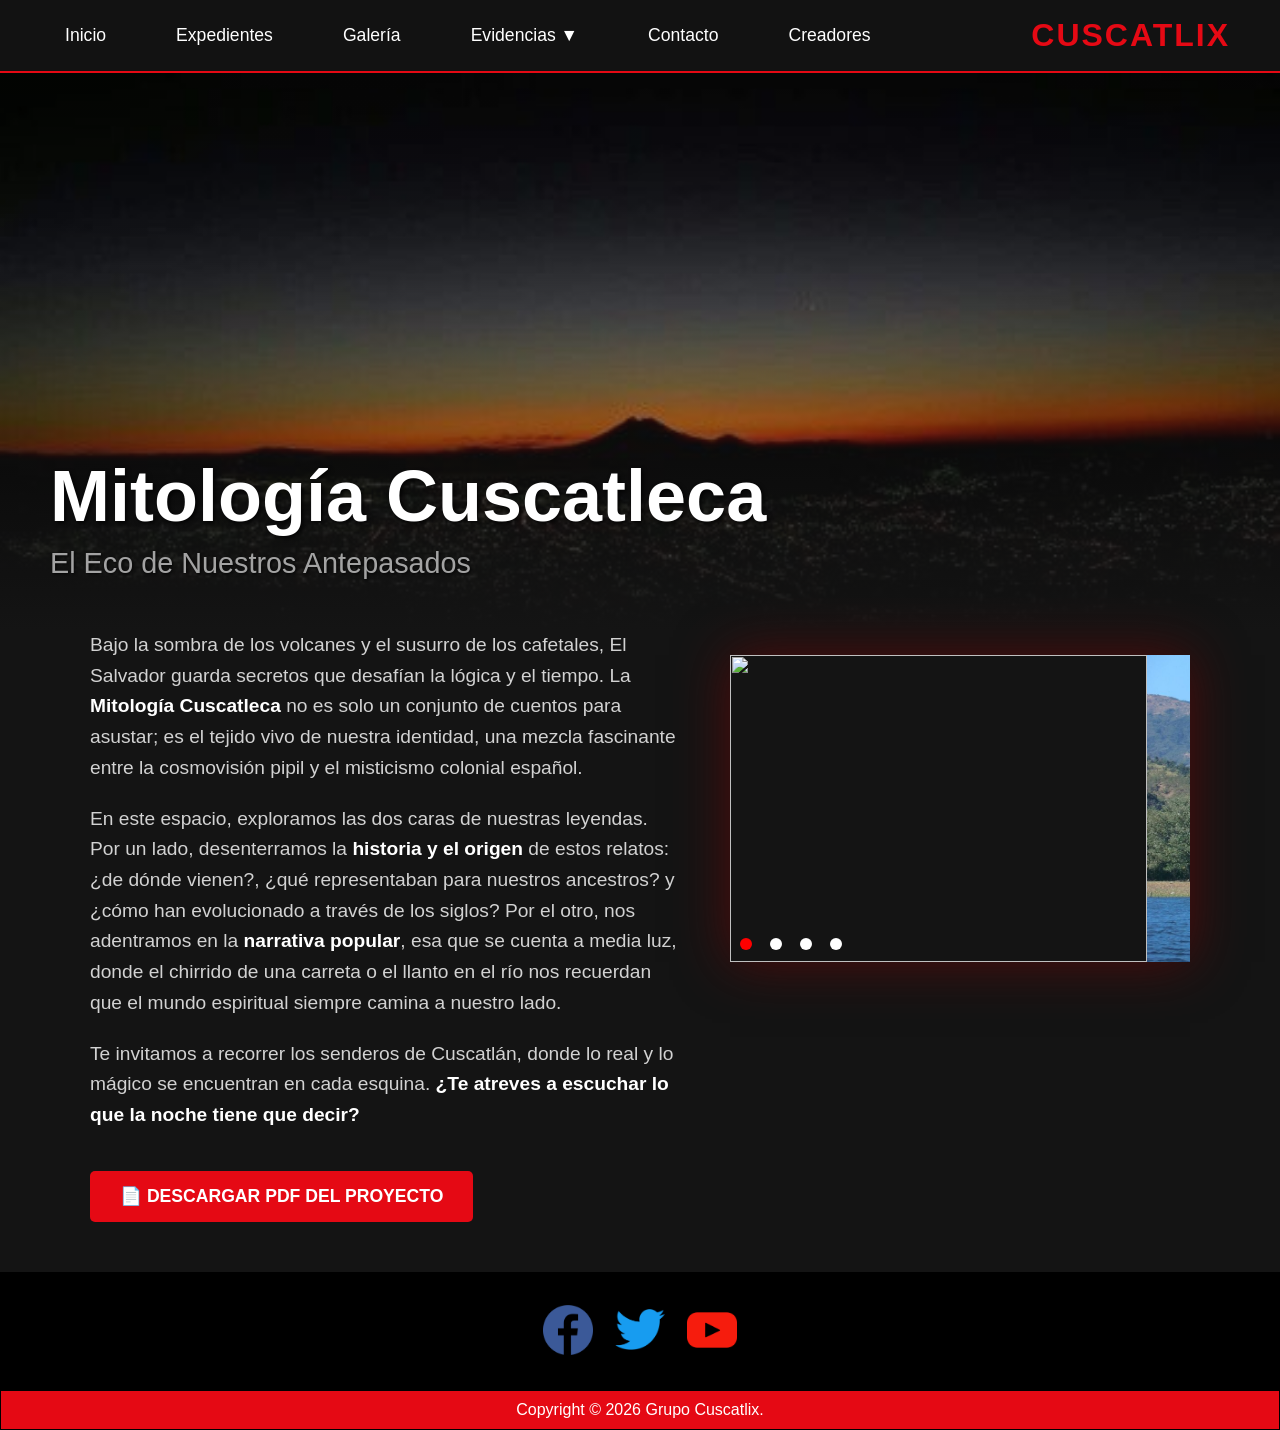
==== commit a11d39ce: "Botón pdf" ====
--- a/index.html
+++ b/index.html
@@ -6,23 +6,31 @@
     <title>CUSCATLIX - Inicio</title>
     <link rel="icon" type=imagen/jpg href="img/LogoCuscatlix.ICO">
     <link rel="stylesheet" href="css/style.css">
+    <link rel="stylesheet" href="css/menu.css">
 </head>
 <body>
     
-    <nav class="barra-navegacion">
-        <div class="menu-hamburguesa" id="btn-hamburguesa">
-            ☰
-        </div>
-        
+<nav class="barra-navegacion">
+    <!-- BOTÓN HAMBURGUESA -->
+    <input type="checkbox" id="menu-toggle">
+    <label for="menu-toggle" class="menu-icon">☰</label>
+
         <ul class="menu-principal">
             <li><a href="index.html">Inicio</a></li>
             <li><a href="expedientes.html">Expedientes</a></li>
             <li><a href="galeria.html">Galería</a></li>
+
+            <!-- NIVEL 1 :P -->
+        <li class="tiene-submenu">
+            <input type="checkbox" id="evidencias-toggle">
+            <label for="evidencias-toggle" class="toggle">Evidencia ▼</label>
+            <a href="#">Evidencias ▼</a>
             
-            <li class="tiene-submenu">
-                <a href="#">Evidencias ▼</a>
+            <!-- NIVEL 2 Y EL NIVEL 3 .v. -->
                 <ul class="submenu">
                     <li class="tiene-submenu-lateral">
+                        <input type="checkbox" id="podcast-toggle">
+                        <label for="podcast-toggle" class="toggle">Podcasts ▼</label>
                         <a href="#">Podcasts ►</a>
                         <ul class="submenu-nivel3">
                             <li><a href="https://open.spotify.com/search/leyendas%20el%20salvador" target="_blank">Relatos de la Noche</a></li>
@@ -30,7 +38,10 @@
                             <li><a href="https://open.spotify.com/search/siguanaba%20podcast" target="_blank">Voces del Más Allá</a></li>
                         </ul>
                     </li>
+
                     <li class="tiene-submenu-lateral">
+                        <input type="checkbox" id="videos-toggle">
+                        <label for="videos-toggle" class="toggle">Videos ▼</label>
                         <a href="#">Videos ►</a>
                         <ul class="submenu-nivel3">
                             <li><a href="https://www.youtube.com/results?search_query=avistamiento+siguanaba" target="_blank">Avistamiento: La Siguanaba</a></li>
@@ -39,7 +50,8 @@
                         </ul>
                     </li>
                 </ul>
-            </li>
+            
+        </li>
          <li><a href="registro.html">Contacto</a></li>
          <li><a href="creadores.html">Creadores</a></li>
         </ul>
@@ -47,12 +59,7 @@
         <div class="nav-logo">
             <a href="index.html">CUSCATLIX</a>
         </div>
-        
-    </nav>
-
-
-
-
+</nav>
 
     <div class="contenedor-banner">
         <img src="img/portada-origenes.jpg" alt="Paisaje de El Salvador" class="imagen-banner">
@@ -79,12 +86,29 @@
             <p class="texto-narrativo">
                 Te invitamos a recorrer los senderos de Cuscatlán, donde lo real y lo mágico se encuentran en cada esquina. <strong>¿Te atreves a escuchar lo que la noche tiene que decir?</strong>
             </p>
+            <a href="proyecto.pdf" download="Proyecto_Cuscatlix.pdf" class="btn-descarga animar-entrada retraso-2">
+                📄 Descargar PDF del Proyecto
+            </a>
 
             </div>
         
-        <div class="columna-imagen animar-entrada retraso-2">
-            <img src="img/imagen-cultura.jpg" alt="Ruinas" class="imagen-secundaria">
-        </div>
+        <article class="slider columna-texto animar-entrada retraso-2">
+				<input type="radio" class="boton" name="boton" checked="checked">
+                <label></label>
+                <input type="radio" class="boton" name="boton">
+                <label></label>
+                <input type="radio" class="boton" name="boton">
+                <label></label>
+                <input type="radio" class="boton" name="boton">
+                <label></label>
+
+                <section class="contenedor-img slider-imagenes">
+                    <img src="img/imagen-cultura.jpg"/>
+                    <img src="img/imagen-cultura1.jpg"/>
+                    <img src="img/imagen-cultura2.jpg"/>
+                    <img src="img/imagen-cultura3.jpg"/>
+				</section>
+			</article>
     </main>
 
      <footer>
--- a/css/style.css
+++ b/css/style.css
@@ -564,6 +564,27 @@
     transition: all 0.3s ease;
 }
 
+/* BOTÓN DE DESCARGA PDF */
+.btn-descarga {
+    display: inline-block;
+    background-color: #E50914; /* Rojo Cuscatlix */
+    color: #ffffff;
+    padding: 15px 30px;
+    margin-top: 20px;
+    text-decoration: none;
+    font-weight: bold;
+    font-size: 1.1rem;
+    border-radius: 5px;
+    text-transform: uppercase;
+    transition: transform 0.3s ease, background-color 0.3s ease, box-shadow 0.3s ease;
+}
+
+.btn-descarga:hover {
+    background-color: #b20710; /* Rojo más oscuro */
+    color: #ffffff;
+    transform: translateY(-5px) scale(1.02); /* Se levanta un poco */
+    box-shadow: 0 10px 20px rgba(229, 9, 20, 0.4);
+}
 /* TRANSFORMACIONES */
 
 .item-video:hover .portada-video img {
@@ -614,6 +635,124 @@
     cursor: pointer;
     user-select: none;
 }
+
+/* SLIDE INTENTO */ 
+.slider { 
+    display: block; 
+    position: relative; 
+    margin: 25px auto; 
+    width: 100%;
+    max-width: 460px; 
+    max-height: 307px; 
+    overflow: hidden; 
+    border: none; 
+    background: none; 
+    box-shadow: 0px 0px 50px #500b0b; 
+} 
+
+.boton { 
+    position: absolute; 
+    display: block; 
+    bottom: 12px; 
+    margin: 0; 
+    padding: 0; 
+    z-index: 999; 
+    opacity: 0; 
+    cursor: pointer; 
+} 
+
+.boton:nth-child(1) { 
+    left: 10px; 
+} 
+
+.boton:nth-child(3) { 
+    left: 40px; 
+} 
+
+.boton:nth-child(5) { 
+    left: 70px; 
+} 
+
+.boton:nth-child(7) { 
+    left: 100px; 
+} 
+
+.slider label { 
+    position: absolute; 
+    width: 12px; 
+    bottom: 12px; 
+    height: 12px; 
+    background: white; 
+    border-radius: 7px; 
+    z-index: 100; 
+} 
+
+.slider label:nth-child(2) { 
+    left: 10px; 
+} 
+
+.slider label:nth-child(4) { 
+    left: 40px; 
+} 
+
+.slider label:nth-child(6) { 
+    left: 70px; 
+} 
+    
+.slider label:nth-child(8) { 
+    left: 100px; 
+} 
+
+.boton:checked + label { 
+    background: red; 
+    border-color: #eee; 
+} 
+
+.contenedor-img img { 
+    width: 25%;
+    height: 307px;
+    object-fit: cover;
+    border: none;
+    display: block; 
+} 
+
+.slider-imagenes { 
+    width: 400%; 
+} 
+
+.slider-imagenes img { 
+    width: 100%; 
+    border: none; 
+} 
+
+.contenedor-img{ 
+    position: relative; 
+    width: 400%; 
+    display: flex; 
+    transition: left .3s ease-in; 
+    -webkit-transition: left .3s ease-in; 
+    left: 0; 
+} 
+
+.boton:nth-child(1):checked ~ .contenedor-img { 
+    left: 0%; 
+} 
+
+.boton:nth-child(3):checked ~ .contenedor-img { 
+    left: -100%; 
+} 
+
+.boton:nth-child(5):checked ~ .contenedor-img { 
+    left: -200%; 
+} 
+
+.boton:nth-child(7):checked ~ .contenedor-img { 
+    left: -300%; 
+}
+
+html, body{       
+    overflow-x: hidden;
+}   
 
 
 /*  DISEÑO RESPONSIVE (MÓVILES Y TABLETS)*/
--- a/css/menu.css
+++ b/css/menu.css
@@ -0,0 +1,251 @@
+/*   MENU MULTINIVEL - NIVEL 3 */
+
+/* ESTA ES LA BARRA NEGRA DE ARRIBA */
+.barra-navegacion {
+    display: flex;
+    justify-content: space-between;
+    align-items: center;
+    background-color: rgba(20, 20, 20, 0.95);
+    padding: 15px 50px;
+    position: fixed;
+    top: 0;
+    left: 0;
+    width: 100%;
+    z-index: 1000;
+    border-bottom: 2px solid rgb(229, 9, 20);
+}
+
+/* EL LOGO ROJO A LA DERECHA */
+.nav-logo a {
+    color: #E50914;
+    font-size: 2rem;
+    font-weight: bold;
+    text-decoration: none;
+    letter-spacing: 2px;
+}
+
+/* NIVEL 1 - LA LISTA DE BOTONES A LA IZQUIERDA */
+.menu-principal {
+    list-style: none;
+    display: flex;
+    gap: 40px; /* ESPACIO PA QUE RESPIREN Y NO SE VEA AMONTONADO */
+    margin: 0;
+    padding: 0;
+}
+
+.menu-principal > li {
+    position: relative; 
+}
+
+/* ESTILO DE LOS TEXTOS DEL MENU */
+.menu-principal a {
+  color: rgb(255, 255, 255);
+  text-decoration: none;
+  font-size: 1.1rem;
+  transition: color 0.3s;
+  display: block;
+  padding: 10px 15px;
+}
+
+.menu-principal a:hover {
+    color: #E50914; /* SE PONE ROJO CUANDO PASAS EL MOUSE */
+}
+
+/*  SUBMENUS (NIVEL 2 Y 3) */
+
+/* NIVEL 2 - EL PRIMER CUADRO QUE BAJA */
+.submenu {
+    display: none;
+    position: absolute;
+    top: 100%; 
+    left: 0;
+    background-color: #1a1a1a;
+    min-width: 220px; 
+    list-style: none;
+    padding: 10px 0;
+    border-radius: 5px;
+    box-shadow: 0 8px 16px rgba(0,0,0,0.8);
+    border: 1px solid #333;
+}
+
+/* QUE APAREZCA EL NIVEL 2 AL PASAR EL MOUSE */
+.tiene-submenu:hover > .submenu {
+    display: block;
+}
+
+.submenu li {
+    position: relative; 
+}
+
+.submenu a {
+    padding: 12px 20px;
+    font-size: 1rem;
+}
+
+.submenu a:hover {
+    background-color: #333;
+}
+
+/* NIVEL 3 - EL MENU QUE SALE HACIA LA DERECHA */
+.submenu-nivel3 {
+    display: none;
+    position: absolute;
+    top: 0; 
+    left: 100%; /* SE ABRE A LA DERECHA DEL OTRO MENU */
+    background-color: #1a1a1a;
+    min-width: 240px; /* ESPACIO PA LOS LINKS DEL YUTU Y SPOTIFY */
+    list-style: none;
+    padding: 10px 0;
+    border-radius: 5px;
+    box-shadow: 0 8px 16px rgba(0,0,0,0.8);
+    border: 1px solid #E50914; /* BORDE ROJO PA QUE DESTAQUE MAS */
+}
+
+/* QUE APAREZCA EL NIVEL 3 */
+.tiene-submenu-lateral:hover > .submenu-nivel3 {
+    display: block;
+}
+
+/* OCULTAR CHECKBOXES */ 
+#menu-toggle, .toggle, .tiene-submenu input, .tiene-submenu-lateral input { 
+    display: none; 
+} 
+.menu-icon { 
+    display: none; 
+} 
+
+/* MENU MULTINIVEL - NIVEL 3 FINAL */
+
+/* RESPONSIVO PARA EL MENÚ TOGGLE NIVEL 3 */ 
+@media (max-width: 768px){ 
+    body{
+        padding-top: 60px;
+    }
+
+    /* BARRA */ 
+    .barra-navegacion{ 
+        position: fixed;
+        top: 0;
+        left: 0;
+        width: 100%;
+        z-index: 9999;
+        flex-direction: column;
+        align-items: stretch; 
+        padding: 0; 
+    }
+
+    /* LOGO */
+    .nav-logo{ 
+        display: none; 
+    } 
+    
+    /* BOTON HAMBURGUESA */ 
+    .menu-icon{ 
+        display: block; 
+        background: black; 
+        color: red; 
+        padding: 15px; 
+        cursor: pointer; 
+        font-size: 1.3rem; 
+        text-align: right; 
+        font-weight: bold; 
+    } 
+    
+    /* TITULO */ 
+    .menu-icon::before{ 
+        content: "CUSCATLIX"; 
+        float: left; 
+    } 
+    
+    /* MENU OCULTO */ 
+    .menu-principal{ 
+        display: none; 
+        flex-direction: column; 
+        width: 100%; 
+        background: black; 
+        gap: 0; 
+    } 
+    
+    /* ABRIR MENU */ 
+    #menu-toggle:checked + .menu-icon + .menu-principal{ 
+        display: flex; 
+    } 
+    
+    /* ITEMS */ 
+    
+    .menu-principal li{ 
+        width: 100%; 
+        position: relative; 
+    } 
+    
+    /* LINKS */ 
+    
+    .menu-principal a, .toggle-label{ 
+        display: block; 
+        padding: 15px; 
+        text-align: center; 
+        color: red; 
+        text-decoration: none; 
+        font-weight: bold; 
+        border-top: 1px solid rgba(0,0,0,0.2); 
+    } 
+    
+    /* QUITAR HOVER PC */ 
+    .tiene-submenu:hover > .submenu, .tiene-submenu-lateral:hover > .submenu-nivel3{ 
+        display: none; 
+    } 
+    /* TOGGLES */ 
+    .toggle{ 
+        display: block; 
+        background: black; 
+        color: red; 
+        cursor: pointer; 
+        font-weight: bold; 
+        text-align: center; 
+        padding: 15px; 
+    } 
+    
+    /* OCULTAR LINKS DESKTOP */ 
+    .toggle + a{ 
+        display: none; 
+    } 
+    
+    /* SUBMENUS */ 
+    .submenu, .submenu-nivel3{ 
+        display: none; 
+        position: static; 
+        width: 100%; 
+        background: #441414; 
+        box-shadow: none; 
+        border: none; 
+        padding: 0; 
+    } 
+    
+    /* ABRIR NIVEL 2 */ 
+    #evidencias-toggle:checked + .toggle + a + .submenu{ 
+        display: block; 
+    } 
+    
+    /* ABRIR NIVEL 3 PODCAST */ 
+    #podcast-toggle:checked + .toggle + a + .submenu-nivel3{ 
+        display: block; 
+    } 
+    
+    /* ABRIR NIVEL 3 VIDEOS */ 
+    #videos-toggle:checked + .toggle + a + .submenu-nivel3{ 
+        display: block; 
+    } 
+    
+    /* COLOR NIVEL 2 */ 
+    .submenu .toggle{ 
+        background: rgb(68, 20, 20); 
+    } 
+    /* COLOR NIVEL 3 */ 
+    .submenu-nivel3 a{ 
+        background: rgb(112, 15, 15); color: white; 
+    } 
+    
+    /* LINKS NIVEL 3 */ 
+    .submenu-nivel3 a:hover{ 
+        background: #3d4fa3; } 
+}
